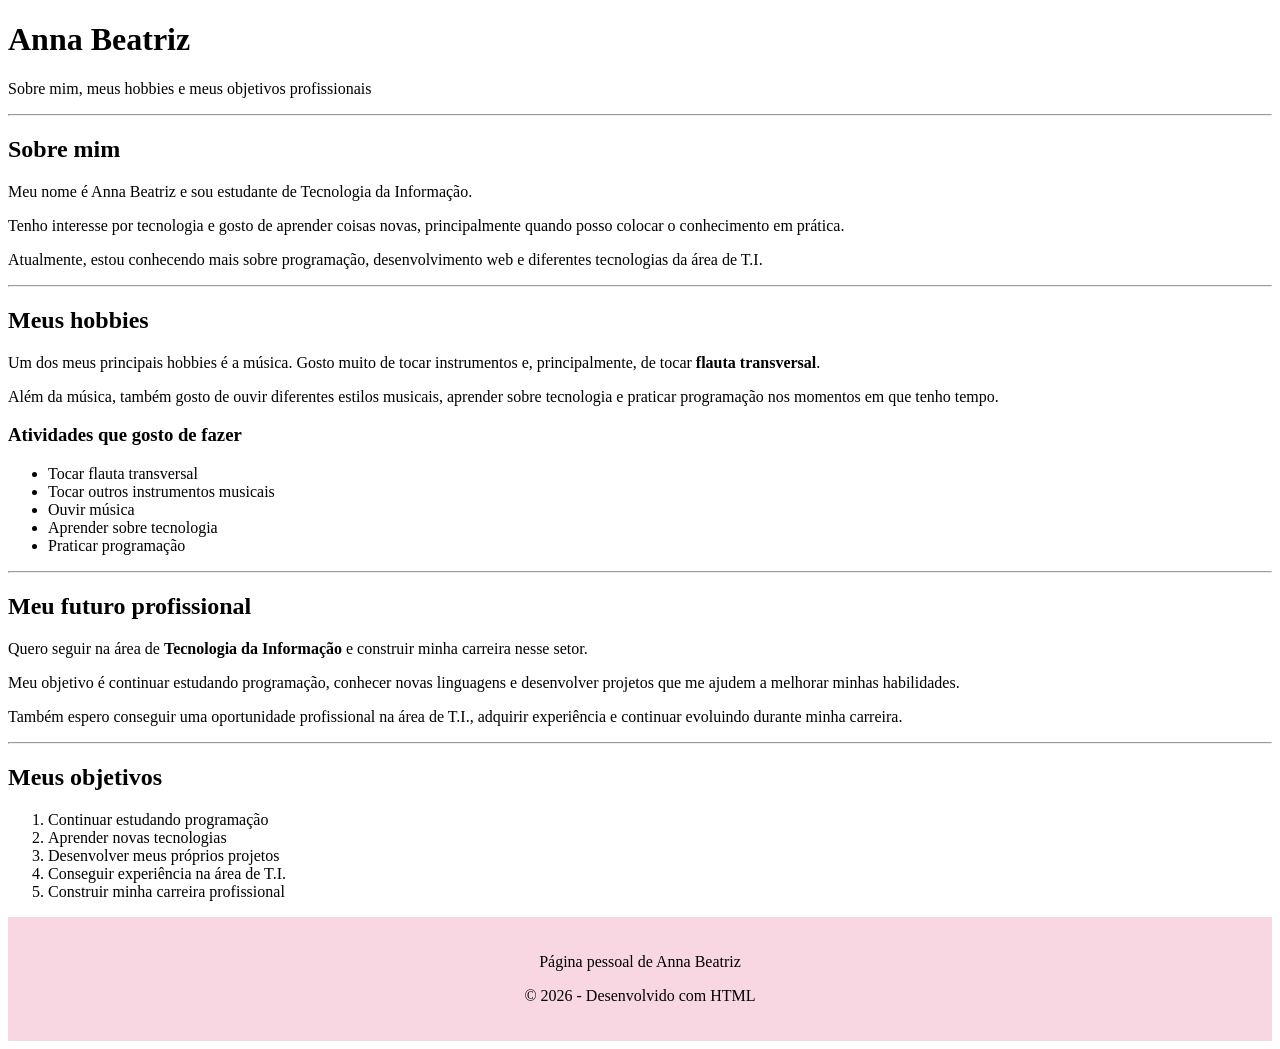
==== S1_AT3_R1_LIMA/sobremim.html @ ec79743b "html com informações sobre mim" ====
<!DOCTYPE html>
<html lang="pt-BR">

<head>
    <meta charset="UTF-8">
    <meta name="viewport" content="width=device-width, initial-scale=1.0">

    <title>Sobre Mim - Anna Beatriz</title>

    <style>

        footer {
            background-color: #f8d7e3;
            text-align: center;
            padding: 20px;
        }

    </style>

</head>

<body>
    <header>

        <h1>Anna Beatriz</h1>

        <p>
            Sobre mim, meus hobbies e meus objetivos profissionais
        </p>

        <hr>

    </header>


    <main>

        <section>

            <h2>Sobre mim</h2>

            <p>
                Meu nome é Anna Beatriz e sou estudante de Tecnologia da
                Informação.
            </p>

            <p>
                Tenho interesse por tecnologia e gosto de aprender coisas
                novas, principalmente quando posso colocar o conhecimento
                em prática.
            </p>

            <p>
                Atualmente, estou conhecendo mais sobre programação,
                desenvolvimento web e diferentes tecnologias da área de T.I.
            </p>

        </section>


        <hr>


        <section>

            <h2>Meus hobbies</h2>

            <p>
                Um dos meus principais hobbies é a música. Gosto muito de
                tocar instrumentos e, principalmente, de tocar
                <strong>flauta transversal</strong>.
            </p>

            <p>
                Além da música, também gosto de ouvir diferentes estilos
                musicais, aprender sobre tecnologia e praticar programação
                nos momentos em que tenho tempo.
            </p>

            <h3>Atividades que gosto de fazer</h3>

            <ul>
                <li>Tocar flauta transversal</li>
                <li>Tocar outros instrumentos musicais</li>
                <li>Ouvir música</li>
                <li>Aprender sobre tecnologia</li>
                <li>Praticar programação</li>
            </ul>

        </section>


        <hr>


        <section>

            <h2>Meu futuro profissional</h2>

            <p>
                Quero seguir na área de <strong>Tecnologia da Informação</strong>
                e construir minha carreira nesse setor.
            </p>

            <p>
                Meu objetivo é continuar estudando programação, conhecer
                novas linguagens e desenvolver projetos que me ajudem a
                melhorar minhas habilidades.
            </p>

            <p>
                Também espero conseguir uma oportunidade profissional na
                área de T.I., adquirir experiência e continuar evoluindo
                durante minha carreira.
            </p>

        </section>


        <hr>


        <section>

            <h2>Meus objetivos</h2>

            <ol>
                <li>Continuar estudando programação</li>
                <li>Aprender novas tecnologias</li>
                <li>Desenvolver meus próprios projetos</li>
                <li>Conseguir experiência na área de T.I.</li>
                <li>Construir minha carreira profissional</li>
            </ol>

        </section>

    </main>


    <footer>

        <p>
            Página pessoal de Anna Beatriz
        </p>

        <p>
            &copy; 2026 - Desenvolvido com HTML
        </p>

    </footer>

</body>

</html>
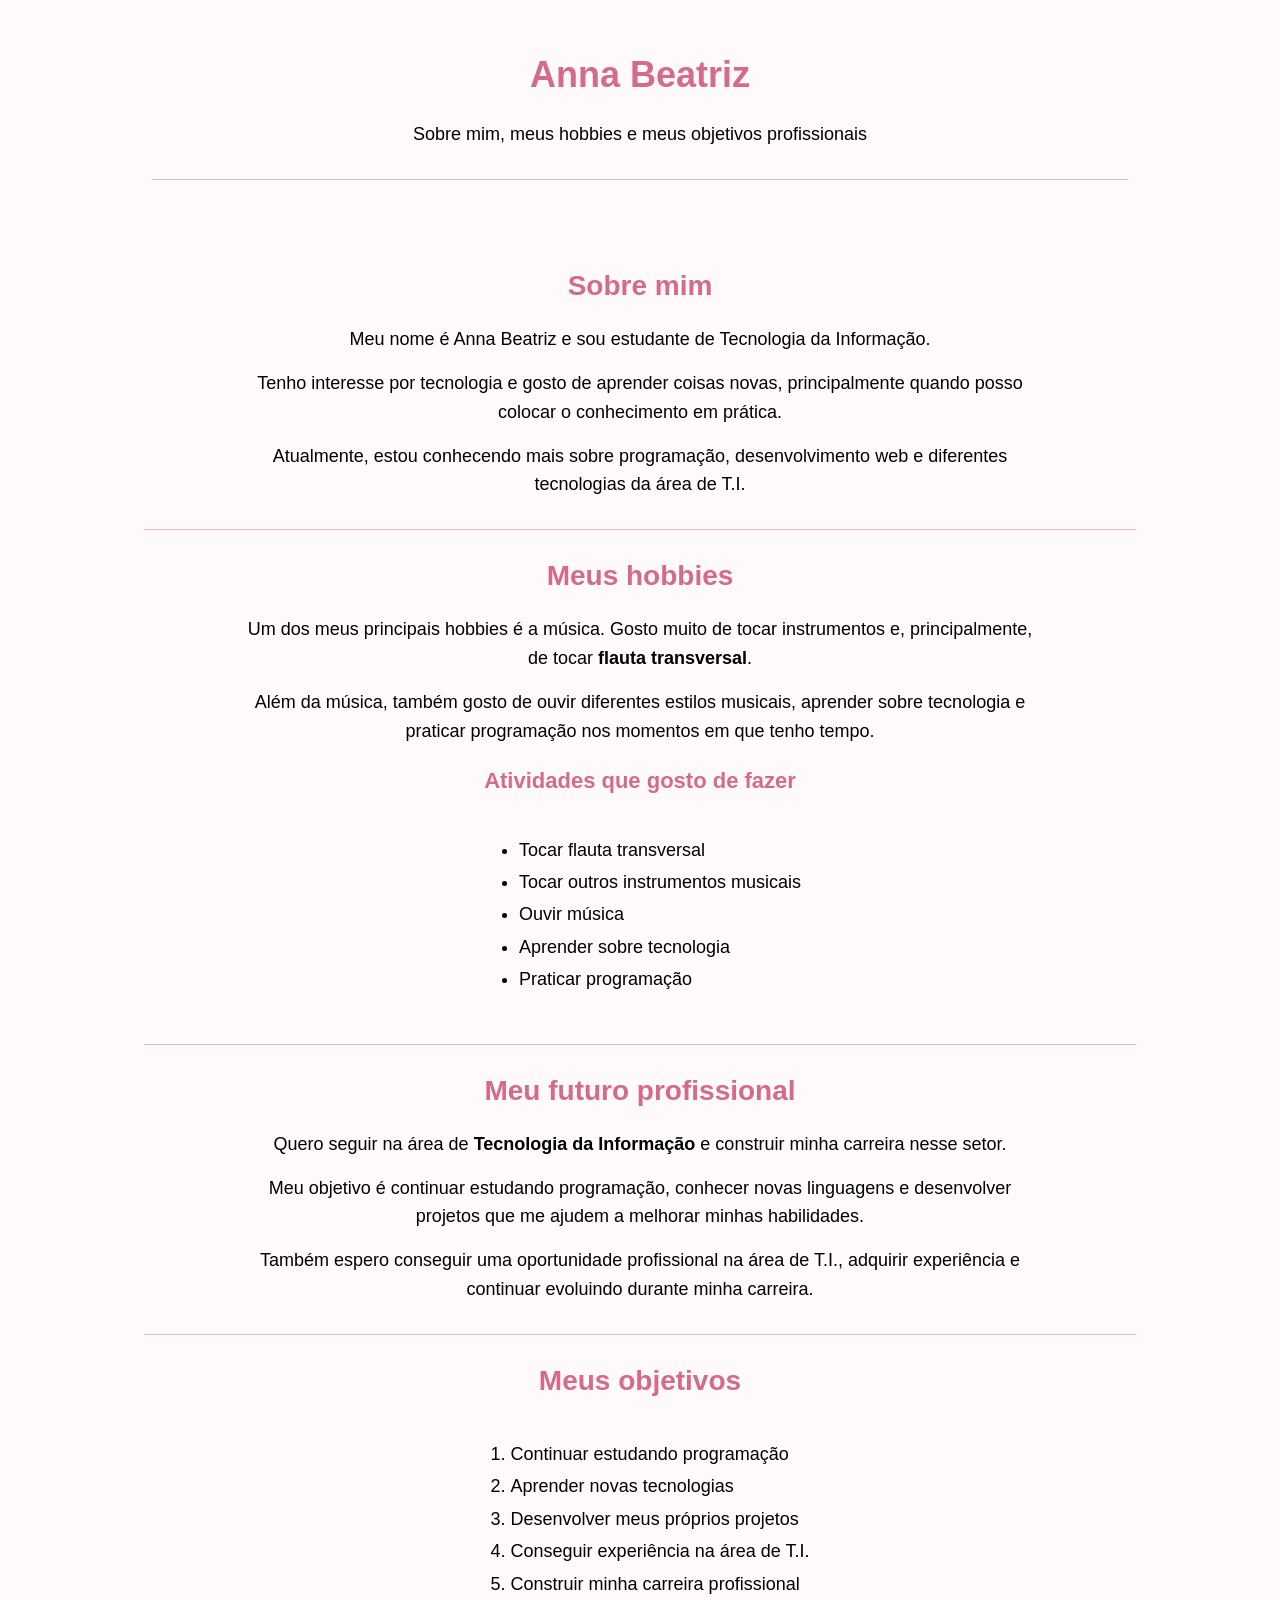
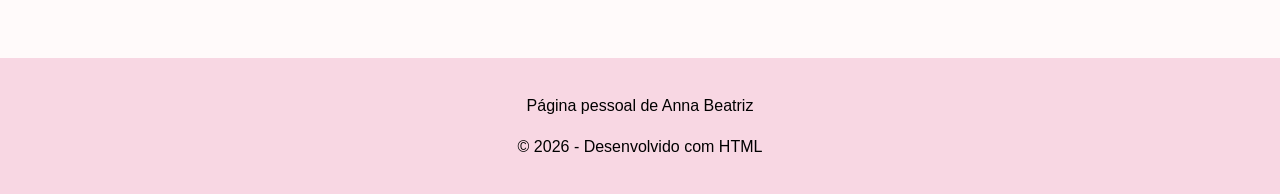
==== commit 073fb9e6: "Update sobremim.html" ====
--- a/S1_AT3_R1_LIMA/sobremim.html
+++ b/S1_AT3_R1_LIMA/sobremim.html
@@ -8,11 +8,75 @@
     <title>Sobre Mim - Anna Beatriz</title>
 
     <style>
+
+        body {
+            font-family: Calibri, Arial, sans-serif;
+            background-color: #fffafa;
+            color: #000000;
+            text-align: center;
+            margin: 0;
+            padding: 0;
+        }
+
+        header {
+            padding: 30px;
+        }
+
+        h1, h2, h3 {
+            color: #d46a8c;
+        }
+
+        h1 {
+            font-size: 36px;
+        }
+
+        h2 {
+            font-size: 28px;
+            margin-top: 30px;
+        }
+
+        h3 {
+            font-size: 22px;
+        }
+
+        p {
+            font-size: 18px;
+            line-height: 1.6;
+            max-width: 800px;
+            margin: 15px auto;
+        }
+
+        ul, ol {
+            display: inline-block;
+            text-align: left;
+            font-size: 18px;
+            line-height: 1.8;
+        }
+
+        hr {
+            width: 80%;
+            border: none;
+            border-top: 1px solid #e5b6c5;
+            margin: 30px auto;
+        }
+
+        main {
+            padding: 0 20px;
+        }
+
+        section {
+            margin-bottom: 30px;
+        }
 
         footer {
             background-color: #f8d7e3;
             text-align: center;
             padding: 20px;
+            margin-top: 40px;
+        }
+
+        footer p {
+            font-size: 16px;
         }
 
     </style>
@@ -20,135 +84,136 @@
 </head>
 
 <body>
-    <header>
-
-        <h1>Anna Beatriz</h1>
-
-        <p>
-            Sobre mim, meus hobbies e meus objetivos profissionais
-        </p>
-
-        <hr>
-
-    </header>
-
-
-    <main>
-
-        <section>
-
-            <h2>Sobre mim</h2>
-
-            <p>
-                Meu nome é Anna Beatriz e sou estudante de Tecnologia da
-                Informação.
-            </p>
-
-            <p>
-                Tenho interesse por tecnologia e gosto de aprender coisas
-                novas, principalmente quando posso colocar o conhecimento
-                em prática.
-            </p>
-
-            <p>
-                Atualmente, estou conhecendo mais sobre programação,
-                desenvolvimento web e diferentes tecnologias da área de T.I.
-            </p>
-
-        </section>
-
-
-        <hr>
-
-
-        <section>
-
-            <h2>Meus hobbies</h2>
-
-            <p>
-                Um dos meus principais hobbies é a música. Gosto muito de
-                tocar instrumentos e, principalmente, de tocar
-                <strong>flauta transversal</strong>.
-            </p>
-
-            <p>
-                Além da música, também gosto de ouvir diferentes estilos
-                musicais, aprender sobre tecnologia e praticar programação
-                nos momentos em que tenho tempo.
-            </p>
-
-            <h3>Atividades que gosto de fazer</h3>
-
-            <ul>
-                <li>Tocar flauta transversal</li>
-                <li>Tocar outros instrumentos musicais</li>
-                <li>Ouvir música</li>
-                <li>Aprender sobre tecnologia</li>
-                <li>Praticar programação</li>
-            </ul>
-
-        </section>
-
-
-        <hr>
-
-
-        <section>
-
-            <h2>Meu futuro profissional</h2>
-
-            <p>
-                Quero seguir na área de <strong>Tecnologia da Informação</strong>
-                e construir minha carreira nesse setor.
-            </p>
-
-            <p>
-                Meu objetivo é continuar estudando programação, conhecer
-                novas linguagens e desenvolver projetos que me ajudem a
-                melhorar minhas habilidades.
-            </p>
-
-            <p>
-                Também espero conseguir uma oportunidade profissional na
-                área de T.I., adquirir experiência e continuar evoluindo
-                durante minha carreira.
-            </p>
-
-        </section>
-
-
-        <hr>
-
-
-        <section>
-
-            <h2>Meus objetivos</h2>
-
-            <ol>
-                <li>Continuar estudando programação</li>
-                <li>Aprender novas tecnologias</li>
-                <li>Desenvolver meus próprios projetos</li>
-                <li>Conseguir experiência na área de T.I.</li>
-                <li>Construir minha carreira profissional</li>
-            </ol>
-
-        </section>
-
-    </main>
-
-
-    <footer>
-
-        <p>
-            Página pessoal de Anna Beatriz
-        </p>
-
-        <p>
-            &copy; 2026 - Desenvolvido com HTML
-        </p>
-
-    </footer>
+
+<header>
+
+    <h1>Anna Beatriz</h1>
+
+    <p>
+        Sobre mim, meus hobbies e meus objetivos profissionais
+    </p>
+
+    <hr>
+
+</header>
+
+
+<main>
+
+    <section>
+
+        <h2>Sobre mim</h2>
+
+        <p>
+            Meu nome é Anna Beatriz e sou estudante de Tecnologia da
+            Informação.
+        </p>
+
+        <p>
+            Tenho interesse por tecnologia e gosto de aprender coisas
+            novas, principalmente quando posso colocar o conhecimento
+            em prática.
+        </p>
+
+        <p>
+            Atualmente, estou conhecendo mais sobre programação,
+            desenvolvimento web e diferentes tecnologias da área de T.I.
+        </p>
+
+    </section>
+
+
+    <hr>
+
+
+    <section>
+
+        <h2>Meus hobbies</h2>
+
+        <p>
+            Um dos meus principais hobbies é a música. Gosto muito de
+            tocar instrumentos e, principalmente, de tocar
+            <strong>flauta transversal</strong>.
+        </p>
+
+        <p>
+            Além da música, também gosto de ouvir diferentes estilos
+            musicais, aprender sobre tecnologia e praticar programação
+            nos momentos em que tenho tempo.
+        </p>
+
+        <h3>Atividades que gosto de fazer</h3>
+
+        <ul>
+            <li>Tocar flauta transversal</li>
+            <li>Tocar outros instrumentos musicais</li>
+            <li>Ouvir música</li>
+            <li>Aprender sobre tecnologia</li>
+            <li>Praticar programação</li>
+        </ul>
+
+    </section>
+
+
+    <hr>
+
+
+    <section>
+
+        <h2>Meu futuro profissional</h2>
+
+        <p>
+            Quero seguir na área de <strong>Tecnologia da Informação</strong>
+            e construir minha carreira nesse setor.
+        </p>
+
+        <p>
+            Meu objetivo é continuar estudando programação, conhecer
+            novas linguagens e desenvolver projetos que me ajudem a
+            melhorar minhas habilidades.
+        </p>
+
+        <p>
+            Também espero conseguir uma oportunidade profissional na
+            área de T.I., adquirir experiência e continuar evoluindo
+            durante minha carreira.
+        </p>
+
+    </section>
+
+
+    <hr>
+
+
+    <section>
+
+        <h2>Meus objetivos</h2>
+
+        <ol>
+            <li>Continuar estudando programação</li>
+            <li>Aprender novas tecnologias</li>
+            <li>Desenvolver meus próprios projetos</li>
+            <li>Conseguir experiência na área de T.I.</li>
+            <li>Construir minha carreira profissional</li>
+        </ol>
+
+    </section>
+
+</main>
+
+
+<footer>
+
+    <p>
+        Página pessoal de Anna Beatriz
+    </p>
+
+    <p>
+        &copy; 2026 - Desenvolvido com HTML
+    </p>
+
+</footer>
 
 </body>
 
-</html>+</html>
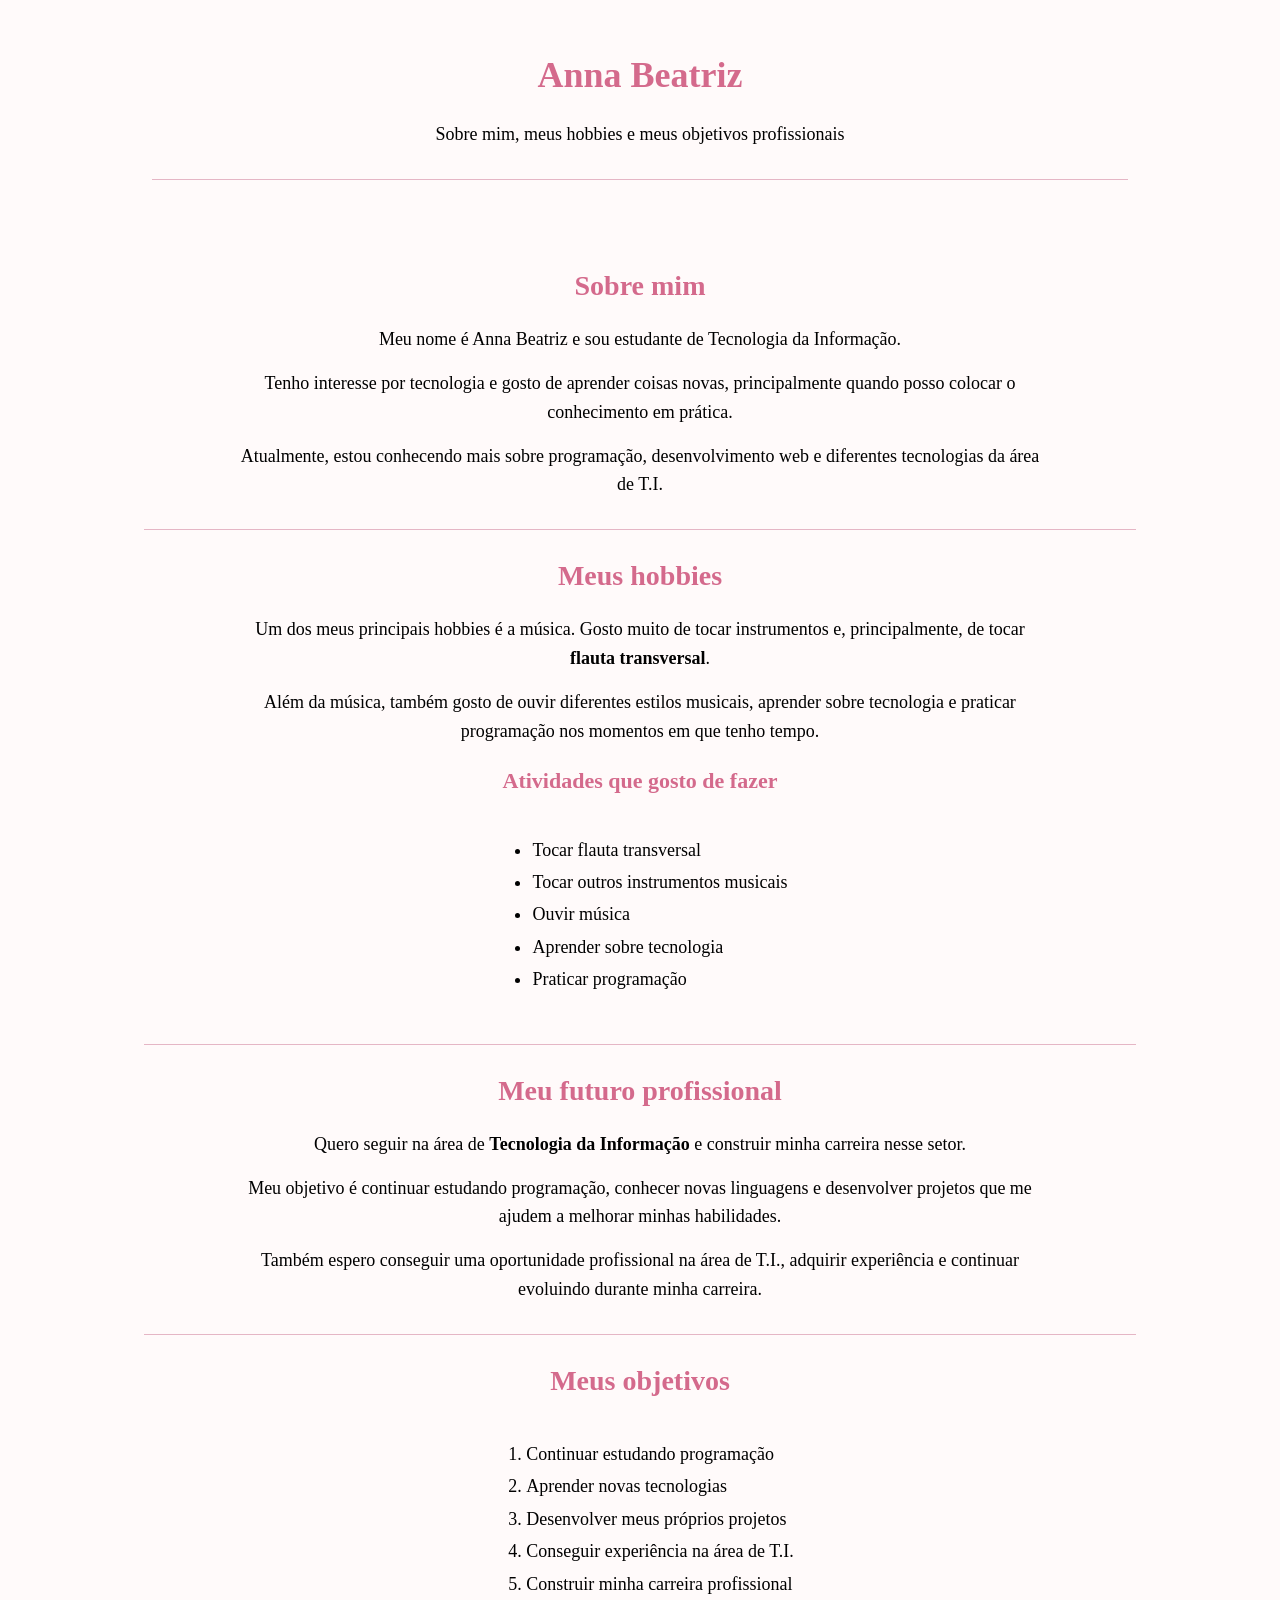
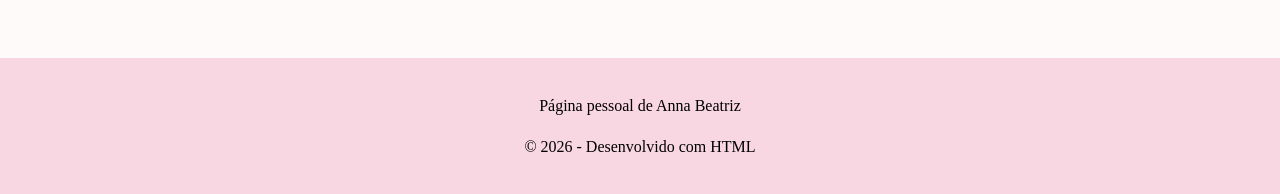
==== commit 31aa4363: "html com informações sobre mim" ====
--- a/S1_AT3_R1_LIMA/sobremim.html
+++ b/S1_AT3_R1_LIMA/sobremim.html
@@ -10,7 +10,7 @@
     <style>
 
         body {
-            font-family: Calibri, Arial, sans-serif;
+            font-family: cursive;
             background-color: #fffafa;
             color: #000000;
             text-align: center;
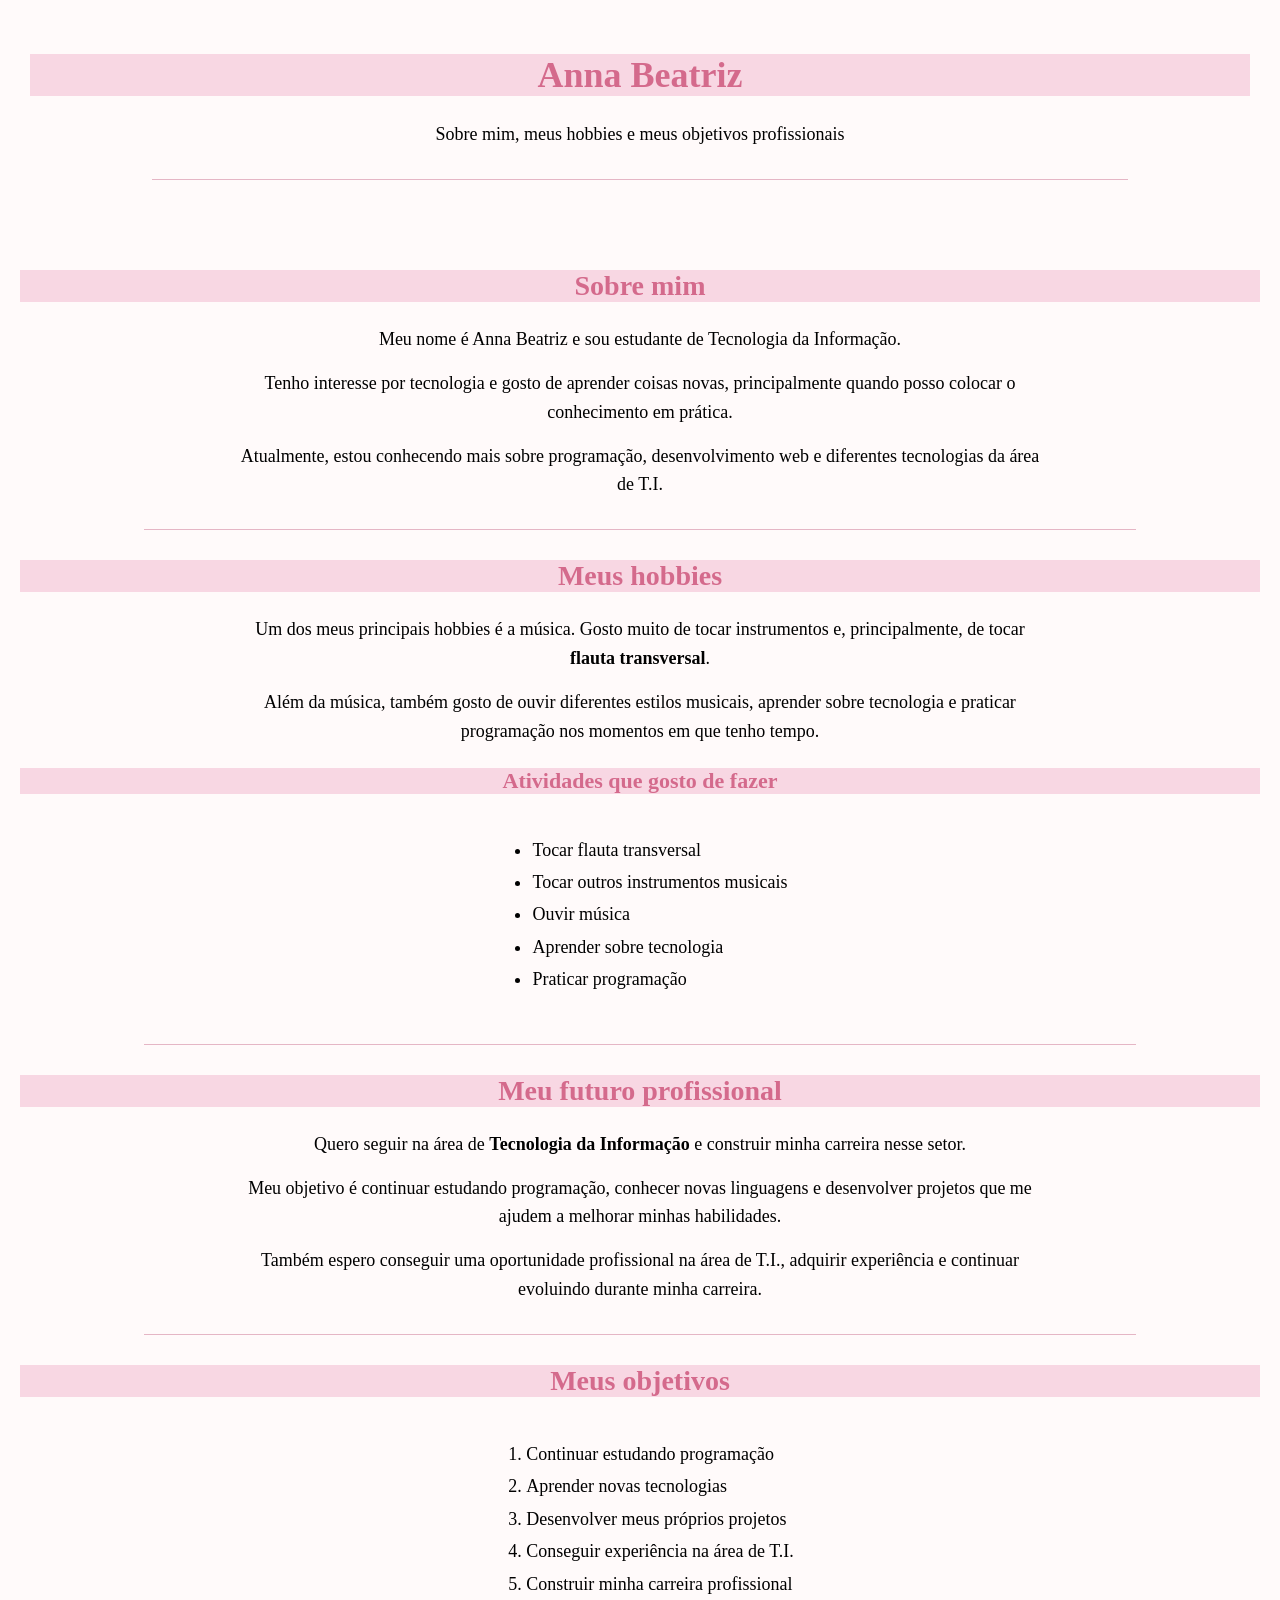
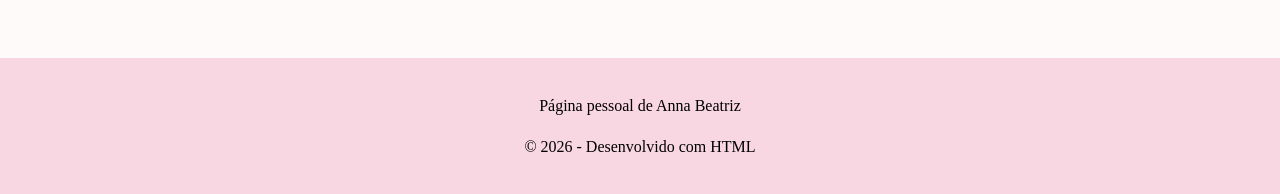
==== commit 122159ae: "html com informações sobre mim" ====
--- a/S1_AT3_R1_LIMA/sobremim.html
+++ b/S1_AT3_R1_LIMA/sobremim.html
@@ -24,6 +24,7 @@
 
         h1, h2, h3 {
             color: #d46a8c;
+            background-color: #f8d7e3;
         }
 
         h1 {
